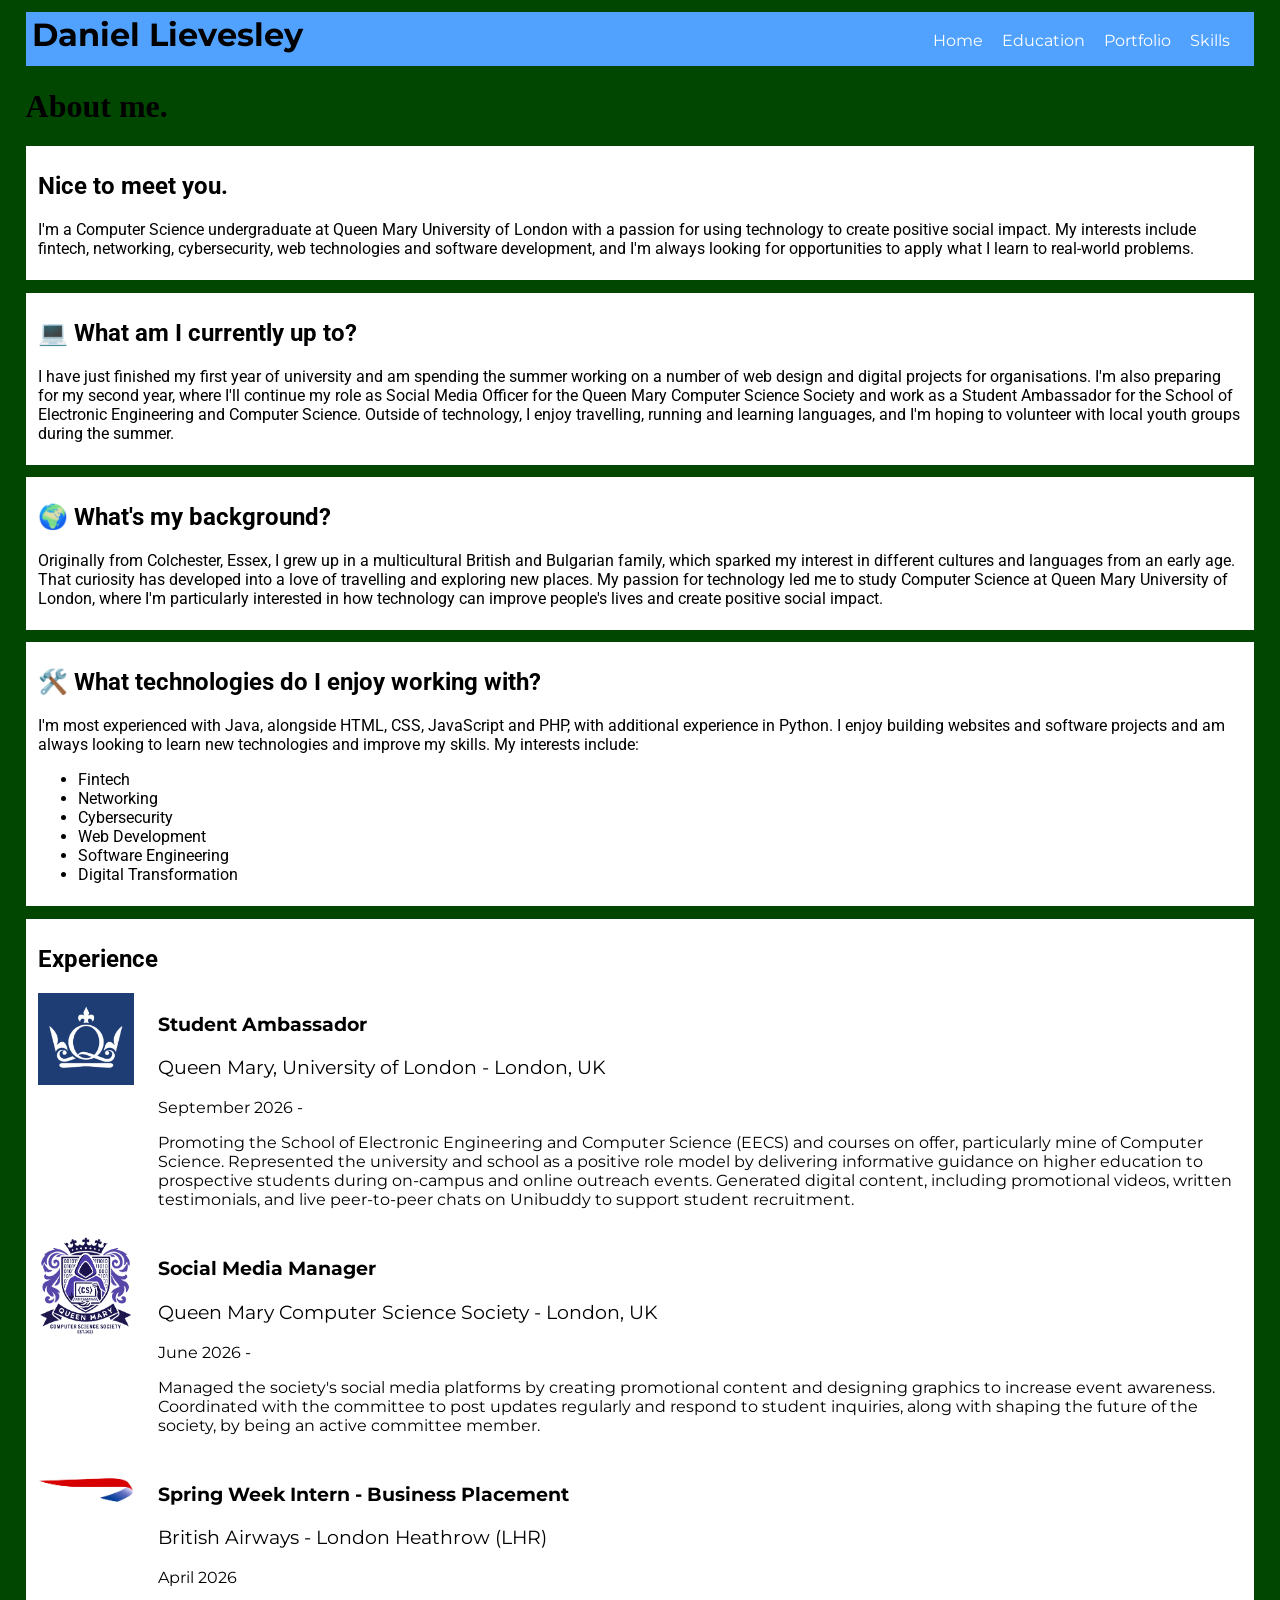
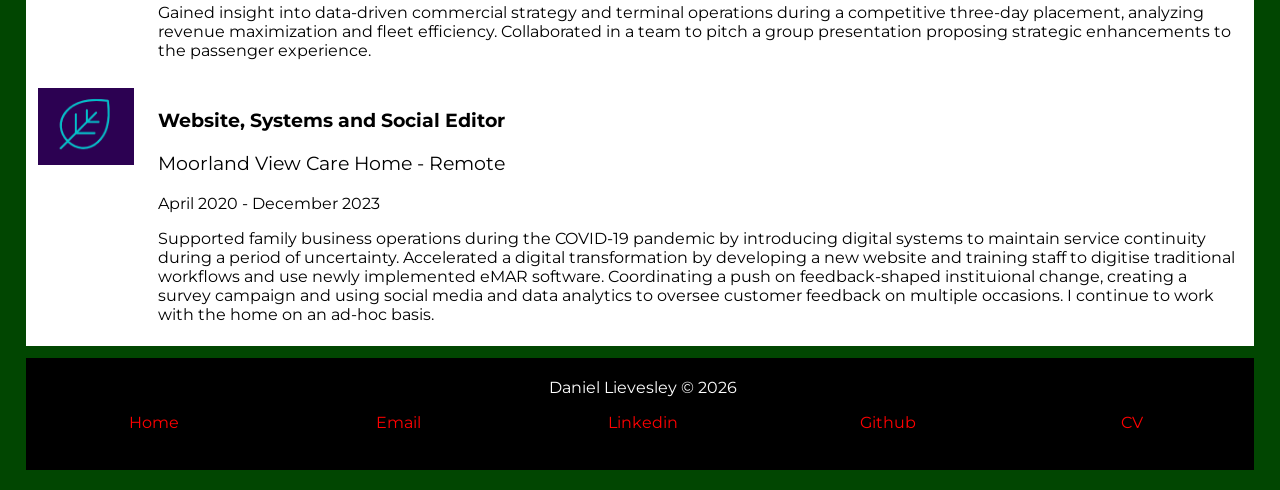
==== about.html @ 4b9e7c5a "new about page" ====
<!DOCTYPE html>
<html>

<head>
  <meta charset="utf-8">
  <meta name="viewport" content="width=device-width">
  <title>Daniel Lievesley</title>
  <link rel="preconnect" href="https://fonts.googleapis.com">
  <link rel="preconnect" href="https://fonts.gstatic.com" crossorigin>
  <link href="https://fonts.googleapis.com/css2?family=Google+Sans:ital,opsz,wght@0,17..18,400..700;1,17..18,400..700&family=Montserrat:ital,wght@0,100..900;1,100..900&family=Roboto+Flex:opsz,wght,XOPQ,XTRA,YOPQ,YTDE,YTFI,YTLC,YTUC@8..144,100..1000,96,468,79,-203,738,514,712&family=Roboto:ital,wght@0,100..900;1,100..900&display=swap" rel="stylesheet">
  <link href="style.css" rel="stylesheet" type="text/css" />
  <link rel="stylesheet" media="screen and (min-width: 0px) and (max-width: 768px)" href="tablet.css">
  <link rel="icon" type="image/x-icon" href="/images/favicon.png">
</head>

<div class="containerstyle">
<body>
    <header> 
      <h1 id="name"> Daniel Lievesley </h1>
      <nav id="navbar">
        <ul>
          <li> <a href="index.html">Home </a> </li>
          <li> <a href="education.html">Education </a></li>
          <li> <a href="portfolio.html">Portfolio </a> </li>
          <li> <a href="skills.html">Skills </a> </li>
        </ul>
      </nav>
      </header>
  <div class="mainpg">
  <div id="maincontent">
    <h1> About me. </h1>
    <section>
        <h2> Nice to meet you. </h2>
        <p> I'm a Computer Science undergraduate at Queen Mary University of London with a passion for using technology to create positive social impact. My interests include fintech, networking, cybersecurity, web technologies and software development, and I'm always looking for opportunities to apply what I learn to real-world problems. </p>
    </section>
    <section>
        <h2> 💻 What am I currently up to? </h2>
<p>
I have just finished my first year of university and am spending the summer working on a number of web design and digital projects for organisations. I'm also preparing for my second year, where I'll continue my role as Social Media Officer for the Queen Mary Computer Science Society and work as a Student Ambassador for the School of Electronic Engineering and Computer Science.

Outside of technology, I enjoy travelling, running and learning languages, and I'm hoping to volunteer with local youth groups during the summer. </p>
    </section>
    <section>
        <h2> 🌍 What's my background? </h2>

<p> Originally from Colchester, Essex, I grew up in a multicultural British and Bulgarian family, which sparked my interest in different cultures and languages from an early age. That curiosity has developed into a love of travelling and exploring new places.

My passion for technology led me to study Computer Science at Queen Mary University of London, where I'm particularly interested in how technology can improve people's lives and create positive social impact. </p>
    </section>

    <section>
        <h2> 🛠️ What technologies do I enjoy working with? </h2>
<p>
I'm most experienced with Java, alongside HTML, CSS, JavaScript and PHP, with additional experience in Python. I enjoy building websites and software projects and am always looking to learn new technologies and improve my skills.

My interests include:
<ul>
<li>Fintech</li>
<li>Networking</li>
<li>Cybersecurity</li>
<li>Web Development</li>
<li>Software Engineering</li>
<li>Digital Transformation</li>
</ul>
</p>
    </section>

    <section id="experience-area">
        <h1> Experience </h1>
        <section class="career">
            <img src="images/qmul.png">
            <div class="careerinfo">
            <p class="careerbigtitle"> Student Ambassador </p>
            <p class="careerbigtxt"> Queen Mary, University of London - London, UK </p>
            <p> September 2026 - </p>
            <p> Promoting the School of Electronic Engineering and Computer Science (EECS) and courses on offer, particularly mine of Computer Science. Represented the university and school as a positive role model by delivering informative guidance on higher education to prospective students during on-campus and online outreach events. Generated digital content, including promotional videos, written testimonials, and live peer-to-peer chats on Unibuddy to support student recruitment.</p>
        </section>
        <section class="career">
            <img src="images/qmcssoc.png">
            <div class="careerinfo">
            <p class="careerbigtitle"> Social Media Manager </p>
            <p class="careerbigtxt"> Queen Mary Computer Science Society - London, UK </p>
            <p> June 2026 - </p>
            <p> Managed the society's social media platforms by creating promotional content and designing graphics to increase event awareness. Coordinated with the committee to post updates regularly and respond to student inquiries, along with shaping the future of the society, by being an active committee member.</p>
                </div>
        </section>
        <section class="career">
            <img src="images/ba.png">
            <div class="careerinfo">
            <p class="careerbigtitle"> Spring Week Intern - Business Placement </p>
            <p class="careerbigtxt"> British Airways - London Heathrow (LHR)</p>
            <p> April 2026</p>
            <p> Gained insight into data-driven commercial strategy and terminal operations during a competitive three-day placement, analyzing revenue maximization and fleet efficiency. Collaborated in a team to pitch a group presentation proposing strategic enhancements to the passenger experience.</p>
        </div>
        </section>
        <section class="career">
            <img src="images/mv.png">
            <div class="careerinfo">
            <p class="careerbigtitle"> Website, Systems and Social Editor </p>
            <p class="careerbigtxt"> Moorland View Care Home - Remote </p>
            <p> April 2020 - December 2023</p>
            <p> Supported family business operations during the COVID-19 pandemic by introducing digital systems to maintain service continuity during a period of uncertainty. Accelerated a digital transformation by developing a new website and training staff to digitise traditional workflows and use newly implemented eMAR software. Coordinating a push on feedback-shaped instituional change, creating a survey campaign and using social media and data analytics to oversee customer feedback on multiple occasions. I continue to work with the home on an ad-hoc basis.</p>
        </div>
        </section>
    </section>

  <footer>
    <p id="nameftr">Daniel Lievesley © 2026</p>
    <a id="homelink" href="index.html"> Home </a>
    <a id="emaillink" href="mailto:danieljlievesley@gmail.com"> Email </a>
    <a id = "linkedinlink" href="https://www.linkedin.com/in/daniel-lievesley/"> Linkedin</a>
    <a id = "githublink" href="https://www.github.com/daniellievesley"> Github</a>
    <a id = "cvlink" href="files/CV-DanielLievesley.pdf"> CV</a>
  </footer>
</body>

</div>
</html>
---- style.css ----
/* basic styling including all page background, and margins (body) and footer styling, along with header */
body {
  background-color: rgb(1, 70, 1);
  margin-left: 2%;
  margin-right: 2%;
}

footer{
  background-color: black;
  color: white;
  font-family: 'Montserrat';
  padding-left: 0.5%;
  padding-bottom: 0.5%;
  padding-top: 0.25%;
  flex: 1;
  margin-top: 1%;
  display: grid;
  grid-template-columns: 1fr 1fr 1fr 1fr 1fr;
  grid-template-rows: 1fr 1fr;
  grid-template-areas: "name name name name name"
  "home email linkedin github cv";
}

footer p a:visited{
  text-decoration: none;
  
}
footer a {
  color: red;
}

footer p{
  grid-area: name;
}

#homelink {
  grid-area: home;
}

#emaillink {
  grid-area: email;
}

#linkedinlink {
  grid-area: linkedin;
} 

#cvlink {
  grid-area: cv;
}

#githublink {
  grid-area: github;
}

#nameftr{
  grid-area: name;
  text-align: center;
}


header{
  padding-top: 0.3%;
  background-color: rgb(81, 162, 255);
  color: black;
  font-family: 'Montserrat', Arial;
  margin-top: 0.3%;
  display: flex;
  flex: 1;
}

header h1, h5{
  margin-bottom: 0.5%;
  margin-top: 0%;
  padding-top: 0%;
  padding-left: 0.5%;
  padding-right: 1.5%;
  flex: 1
}

header a:link{
  color: white;
}

header a:visited{
  color: white;
}
/* navigation bar styling and declaration of place in flex*/

#navbar {
  flex: 2;
  font-family: 'Montserrat', Arial;
  flex: 2;
  text-align: right;
  padding-right: 2%;
}

nav ul li{
  display: inline-block;
  padding-left: 2%;
  list-style-type: none;
}

nav ul li a:link, footer a:link {
  text-decoration: none;
  text-align: center;
}

/* main content styling such as for 'tile like' design and appropriate padding */
/* home page styling which includes the aside and blog area (placed in flexbox) within grid */
#maincontent section, #maincontent #blogarea{
  background-color: white;
  color: black;
  font-family: 'Roboto', Arial;
  padding-top: 0.5%;
  padding-left: 1%;
  padding-right: 1%;
  padding-bottom: 0.5%;
  margin-top: 1%;
  margin-bottom: 0%;
}

#maincontent{
  display: block;
  margin-bottom: 1%;
}

.maincover {
    display: flex;
    width: 100%;
    align-items: center;
    justify-content: space-between;
    gap: 2rem;
    margin-top: 1%;
}

.welcome-copy {
    display: flex;
    flex-direction: column;
    flex: 1 1 28rem;
    min-width: 0;
    font-family: 'Montserrat';
    font-size: 130%;
    color: white;
}

.welcome-copy p, .welcome-copy button{
  margin: 1%;
}

.welcome-copy button{
  width: 20%;
  font-size: 80%;
  text-align: center;
  border-radius: 8px;
  background-color: rgb(81, 162, 255);
  color: white;
  font-family: Montserrat;
}

#welcomeName{
  font-size: 250%;
  font-weight: bold;
}

aside {
    flex: 0 0 24rem;
    margin-left: auto;
}

figure {
    margin: 0;
}

.mainpgsection{
  background-color: transparent;
  font-family: Montserrat;
  color: white;
  font-size: 110%;
  padding-top: 0%;
}

.hero-image {
    display: block;
    width: 100%;
    max-width: 100%;
    height: auto;
    border-radius: 8px;
    object-fit: cover;
}

#generalinfo{
  flex: 3;
}

#blogarea{
  flex:1;
}

img {
  width: 97%;
  height: auto;
}

#generalinfo{
  display: grid;
  grid-template-columns: minmax(0, 1fr) 240px;
  align-items: start;
  grid-template-areas: "aboutme photo"
  "upto photo"
  "mybackground mybackground";
}

#aboutme{
  grid-area: aboutme;
}

#upto{
  grid-area: upto;
}

#mybackground{
  grid-area: mybackground;
}

#profile {
  grid-area: photo;
  justify-self: center;
  margin-top: 3%;
  width: 100%;
  max-width: 240px;
  height: auto;
}

/* article styling which distinguises blog from any other info, including unique colour, and blog mini feature on home page */
article{
  background-color: rgb(23, 172, 172);
  color: white;
  font-family: 'Roboto', Arial;
  padding-top: 0.5%;
  padding-left: 1%;
  padding-right: 1%;
  padding-bottom: 0.5%;
  margin-top: 2%;
}

#blogarea article {
  border: solid rgb(23, 172, 172);
  background-color: white;
  color: black;
  font-family: 'Roboto', Arial;
  padding-top: 0.5%;
  padding-left: 2.5%;
  padding-right: 2.5%;
  padding-bottom: 0.5%;
  margin-top: 1%;
  margin-bottom: 5%;
}

article h2{
  font-family: 'Montserrat';
}

#blogcontainer{
  margin-top: 0.25%;
  display: grid;
  grid-template-columns: 1fr 1fr 1fr;
  grid-template-rows: 3fr 0.2fr;
  grid-template-areas: "blog1 blog2 blog3"
  "linktopost linktopost linktopost";
}

#blog1 {
  grid-area: blog1;
}

#blog2 {
  grid-area: blog2;
}

#blog3 {
  grid-area: blog3;
}

#linktopost {
  grid-area: linktopost;
  margin-top: 0.5%;
}

.datesub{
  font-size: 80%;
  font-family: 'Montserrat'
}

/* sub page/ specific info pages styling including title and section alongside grid assignment */

.titleofpage {
  font-family: 'Montserrat', Arial;
  background-color: rgb(90, 255, 156);
  color: black;
  margin-top: 1%;
  padding-top: 0.2%;
  padding-bottom: 0.5%;
  padding-left: 0.5%;
}

section{
  background-color: white;
  color: black;
  font-family: 'Roboto', Arial;
  padding:1%;
  margin-top: 1%;
}

#experience-area .career{
  padding: 0%;
  display: flex;
  align-items: flex-start;
}

#experience-area .career .careerbigtxt{
  font-family: Montserrat;
  font-size: 120%;
}

#experience-area p{
  font-family: Montserrat;
}

#experience-area .career .careerbigtitle{
  font-family: Montserrat;
  font-size: 120%;
  font-weight: bold;
}

#experience-area .career img{
  max-width: 8%;
  flex: 0 0 8%;
  height: 20%;
  object-fit: contain;
  padding-right: 2%;
}

#experience-area .career .career-info{
  flex: 1;
  padding-top: -5%;
}



#skillscontainer{
  display: grid;
  grid-template-columns: 1fr 1fr 1fr 1fr;
  grid-template-rows: 0.5fr 3fr;
  grid-template-areas: "title title title title"
  "skill1 skill2 skill3 skill4"
}

#skill1{
  grid-area: skill1;
}

#skill2{
  grid-area: skill2;
}

#skill3{
  grid-area: skill3;
}

#skill4{
  grid-area: skill4;
}

#myskills{
  grid-area:title;
}

#skill1, #skill2, #skill3, #skill4{
  background-color: rgb(166, 213, 150);
  margin-right: 2%;
  padding-left: 2%;
}

#name{
  flex: 1;
}

/* education alignment styling using grid to allow for 2d design */
#previouseducation {
  display: grid;
  grid-template-columns: 1fr 1fr;
  grid-template-rows: auto;
  grid-template-areas: "prevedu prevedu"
  "edu1 edu2";
}

#edutile1 {
  grid-area: edu1;
  margin-right: 0.5%;
}

#edutile2 {
  grid-area: edu2;
  margin-left: 0.5%;
}

#preveducationheader {
  grid-area: prevedu;
  margin-bottom: 0.5%;
}

/* specific styling to projects in portfolio, e.g grid layouts and figures */
#doodlepop {
  display: grid;
  grid-template-columns: 2fr 1fr;
  grid-template-rows: 1fr 1fr;
  grid-template-areas: "info1 eg1"
  "info2 eg2";
}

#dpinfo1{
  grid-area: info1;
}

#dpinfo2{
  grid-area: info2;
}

#egim1{
  grid-area: eg1;
}

#egim2{
  grid-area: eg2;
}

figure img{
  width: 100%;
  height: auto;
}

figcaption {
  font-family: Roboto;
}


/* forms styling for login and add blog page, including fields and buttons */
#addblog input{
  width: 98%;
}
#addblog #blogcontentinp input {
  height: 30%;
  resize: vertical;
}

#addblog #sendblog{
  background-color: lightblue;
  width: 15%;
}

#login {
  grid-area: form;
  display: flex;
  flex-direction: column;
}

#login input {
  margin-top: 1%;
}

textarea{
  width: 98%;
  height: 50%;
}

#loginareacontainer {
  display: grid;
  grid-template-columns: 1fr 1fr;
  grid-template-rows: 1fr 1fr;
  grid-template-areas: "msg guidelines"
  "form form";
}

/* within login form, styling for password policy section to emphasise it */
.loginmanagement #passwordrules {
  padding: 0%;
  background-color: rgb(245, 183, 183);
  padding-top: 0.1%;
  padding-bottom: 0.1%;
  padding-left: 1%;
}

/* essential container styling */
.containerstyle {
  display: flex;
  flex-direction: column;
}
---- tablet.css ----
#maincontent {
    display: grid;
    grid-template-columns: 1fr;
}

.maincover {
    display: flex;
    width: 100%;
    align-items: center;
    justify-content: space-between;
    gap: 1rem;
}

.welcome-copy {
    flex: 1 1 0;
}

aside {
    flex: 0 0 min(18rem, 45vw);
    margin-left: auto;
}

figure {
    margin: 0;
}

nav ul li{
  display: block;
  padding-left: 0%;
  list-style-type: none;
  text-align: center;
  padding-bottom: 1%;
}


header{
    display: flex;
    flex-direction: column;
    text-align: center;
    padding-left: 0;
    padding-right: 0;
}

header h1{
  margin-bottom: 0.5%;
  margin-top: 0%;
  padding-top: 0%;
  padding-left: 0%;
  padding-right: 0%;
  padding-bottom: 1%;
  flex: 1
}

#navbar {
    padding:0;
}

#navbar ul {
    margin:0;
    padding:0;
}

footer {
    margin-top: 2.5%;
}

#skillscontainer{
  display: flex;
  flex-direction: column;
}

#myskills{
    flex:1;
}

#skill1, #skill2, #skill3, #skill4 {
    margin-top: 1%;
    margin-bottom: 1%;
    flex: 1
}

#doodlepop {
  display: flex;
  flex-direction: column;
}

#dpinfo1, #dpinfo2, #egim1, #egim2{
  flex: 1;
}

figure img{
  width: 100%;
  height: auto;
}
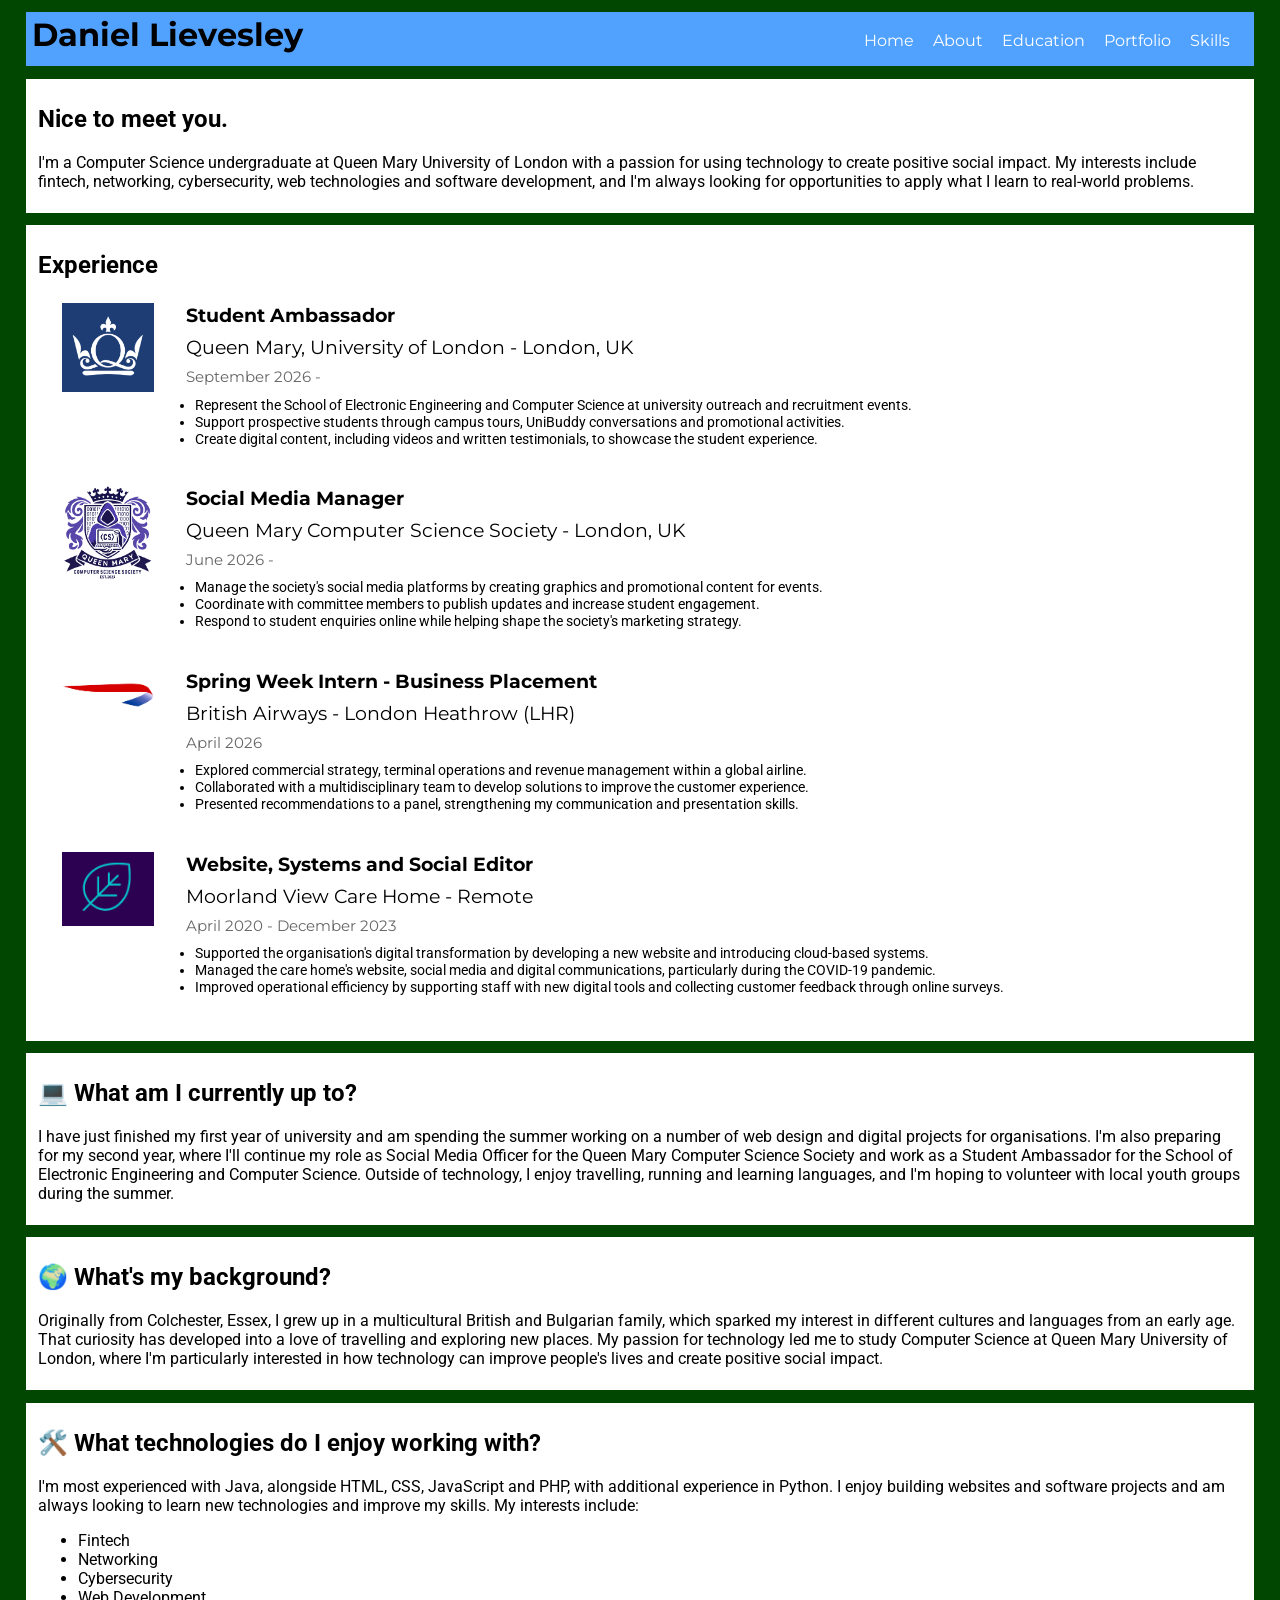
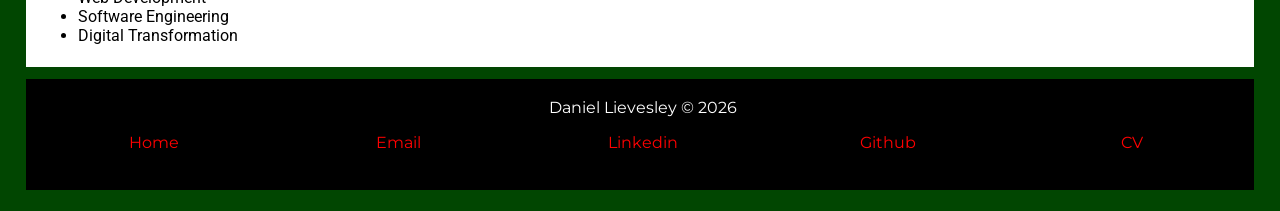
==== commit d6cfe9bc: "update nav and logo sizing for experience" ====
--- a/about.html
+++ b/about.html
@@ -20,6 +20,7 @@
       <nav id="navbar">
         <ul>
           <li> <a href="index.html">Home </a> </li>
+          <li> <a href='about.html'>About </a></li>
           <li> <a href="education.html">Education </a></li>
           <li> <a href="portfolio.html">Portfolio </a> </li>
           <li> <a href="skills.html">Skills </a> </li>
@@ -28,10 +29,63 @@
       </header>
   <div class="mainpg">
   <div id="maincontent">
-    <h1> About me. </h1>
     <section>
-        <h2> Nice to meet you. </h2>
+        <h1> Nice to meet you. </h1>
         <p> I'm a Computer Science undergraduate at Queen Mary University of London with a passion for using technology to create positive social impact. My interests include fintech, networking, cybersecurity, web technologies and software development, and I'm always looking for opportunities to apply what I learn to real-world problems. </p>
+    </section>
+    <section id="experience-area">
+        <h1> Experience </h1>
+        <section class="career">
+            <img src="images/qmul.png">
+            <div class="careerinfo">
+            <p class="careerbigtitle"> Student Ambassador </p>
+            <p class="careerbigtxt"> Queen Mary, University of London - London, UK </p>
+            <p class="careerdate"> September 2026 - </p>
+            <ul>
+    <li>Represent the School of Electronic Engineering and Computer Science at university outreach and recruitment events.</li>
+    <li>Support prospective students through campus tours, UniBuddy conversations and promotional activities.</li>
+    <li>Create digital content, including videos and written testimonials, to showcase the student experience.</li>
+</ul>
+        </section>
+        <section class="career">
+            <img src="images/qmcssoc.png">
+            <div class="careerinfo">
+            <p class="careerbigtitle"> Social Media Manager </p>
+            <p class="careerbigtxt"> Queen Mary Computer Science Society - London, UK </p>
+            <p class="careerdate"> June 2026 - </p>
+            <ul>
+    <li>Manage the society's social media platforms by creating graphics and promotional content for events.</li>
+    <li>Coordinate with committee members to publish updates and increase student engagement.</li>
+    <li>Respond to student enquiries online while helping shape the society's marketing strategy.</li>
+</ul>
+                </div>
+        </section>
+        <section class="career">
+            <img src="images/ba.png">
+            <div class="careerinfo">
+            <p class="careerbigtitle"> Spring Week Intern - Business Placement </p>
+            <p class="careerbigtxt"> British Airways - London Heathrow (LHR)</p>
+            <p class="careerdate"> April 2026</p>
+            <ul>
+    <li>Explored commercial strategy, terminal operations and revenue management within a global airline.</li>
+    <li>Collaborated with a multidisciplinary team to develop solutions to improve the customer experience.</li>
+    <li>Presented recommendations to a panel, strengthening my communication and presentation skills.</li>
+</ul>
+        </div>
+        </section>
+        <section class="career">
+            <img src="images/mv.png">
+            <div class="careerinfo">
+            <p class="careerbigtitle"> Website, Systems and Social Editor </p>
+            <p class="careerbigtxt"> Moorland View Care Home - Remote </p>
+            <p class="careerdate"> April 2020 - December 2023</p>
+            <ul>
+    <li>Supported the organisation's digital transformation by developing a new website and introducing cloud-based systems.</li>
+    <li>Managed the care home's website, social media and digital communications, particularly during the COVID-19 pandemic.</li>
+    <li>Improved operational efficiency by supporting staff with new digital tools and collecting customer feedback through online surveys.</li>
+</ul>
+        </div>
+        </section>
     </section>
     <section>
         <h2> 💻 What am I currently up to? </h2>
@@ -65,44 +119,7 @@
 </p>
     </section>
 
-    <section id="experience-area">
-        <h1> Experience </h1>
-        <section class="career">
-            <img src="images/qmul.png">
-            <div class="careerinfo">
-            <p class="careerbigtitle"> Student Ambassador </p>
-            <p class="careerbigtxt"> Queen Mary, University of London - London, UK </p>
-            <p> September 2026 - </p>
-            <p> Promoting the School of Electronic Engineering and Computer Science (EECS) and courses on offer, particularly mine of Computer Science. Represented the university and school as a positive role model by delivering informative guidance on higher education to prospective students during on-campus and online outreach events. Generated digital content, including promotional videos, written testimonials, and live peer-to-peer chats on Unibuddy to support student recruitment.</p>
-        </section>
-        <section class="career">
-            <img src="images/qmcssoc.png">
-            <div class="careerinfo">
-            <p class="careerbigtitle"> Social Media Manager </p>
-            <p class="careerbigtxt"> Queen Mary Computer Science Society - London, UK </p>
-            <p> June 2026 - </p>
-            <p> Managed the society's social media platforms by creating promotional content and designing graphics to increase event awareness. Coordinated with the committee to post updates regularly and respond to student inquiries, along with shaping the future of the society, by being an active committee member.</p>
-                </div>
-        </section>
-        <section class="career">
-            <img src="images/ba.png">
-            <div class="careerinfo">
-            <p class="careerbigtitle"> Spring Week Intern - Business Placement </p>
-            <p class="careerbigtxt"> British Airways - London Heathrow (LHR)</p>
-            <p> April 2026</p>
-            <p> Gained insight into data-driven commercial strategy and terminal operations during a competitive three-day placement, analyzing revenue maximization and fleet efficiency. Collaborated in a team to pitch a group presentation proposing strategic enhancements to the passenger experience.</p>
-        </div>
-        </section>
-        <section class="career">
-            <img src="images/mv.png">
-            <div class="careerinfo">
-            <p class="careerbigtitle"> Website, Systems and Social Editor </p>
-            <p class="careerbigtxt"> Moorland View Care Home - Remote </p>
-            <p> April 2020 - December 2023</p>
-            <p> Supported family business operations during the COVID-19 pandemic by introducing digital systems to maintain service continuity during a period of uncertainty. Accelerated a digital transformation by developing a new website and training staff to digitise traditional workflows and use newly implemented eMAR software. Coordinating a push on feedback-shaped instituional change, creating a survey campaign and using social media and data analytics to oversee customer feedback on multiple occasions. I continue to work with the home on an ad-hoc basis.</p>
-        </div>
-        </section>
-    </section>
+    
 
   <footer>
     <p id="nameftr">Daniel Lievesley © 2026</p>
--- a/style.css
+++ b/style.css
@@ -325,6 +325,7 @@
 
 #experience-area p{
   font-family: Montserrat;
+  margin: 0.5rem;
 }
 
 #experience-area .career .careerbigtitle{
@@ -335,15 +336,37 @@
 
 #experience-area .career img{
   max-width: 8%;
+  min-width: 60px;
   flex: 0 0 8%;
   height: 20%;
   object-fit: contain;
   padding-right: 2%;
 }
 
-#experience-area .career .career-info{
+#experience-area .career .careerinfo{
   flex: 1;
-  padding-top: -5%;
+  align-self: flex-start;
+  padding-top: 0;
+  margin-top: 0;
+}
+
+#experience-area .career{
+  margin: 2%;
+}
+
+#experience-area .career .careerinfo ul{
+  padding-left: 1.7%;
+  margin-top: 1%;
+  font-size: 90%;
+}
+
+#experience-area .career .careerinfo p:first-child {
+  margin-top: 0;
+}
+
+#experience-area .career .careerinfo .careerdate{
+  font-size: 0.95rem;
+  color: #666;
 }
 
 
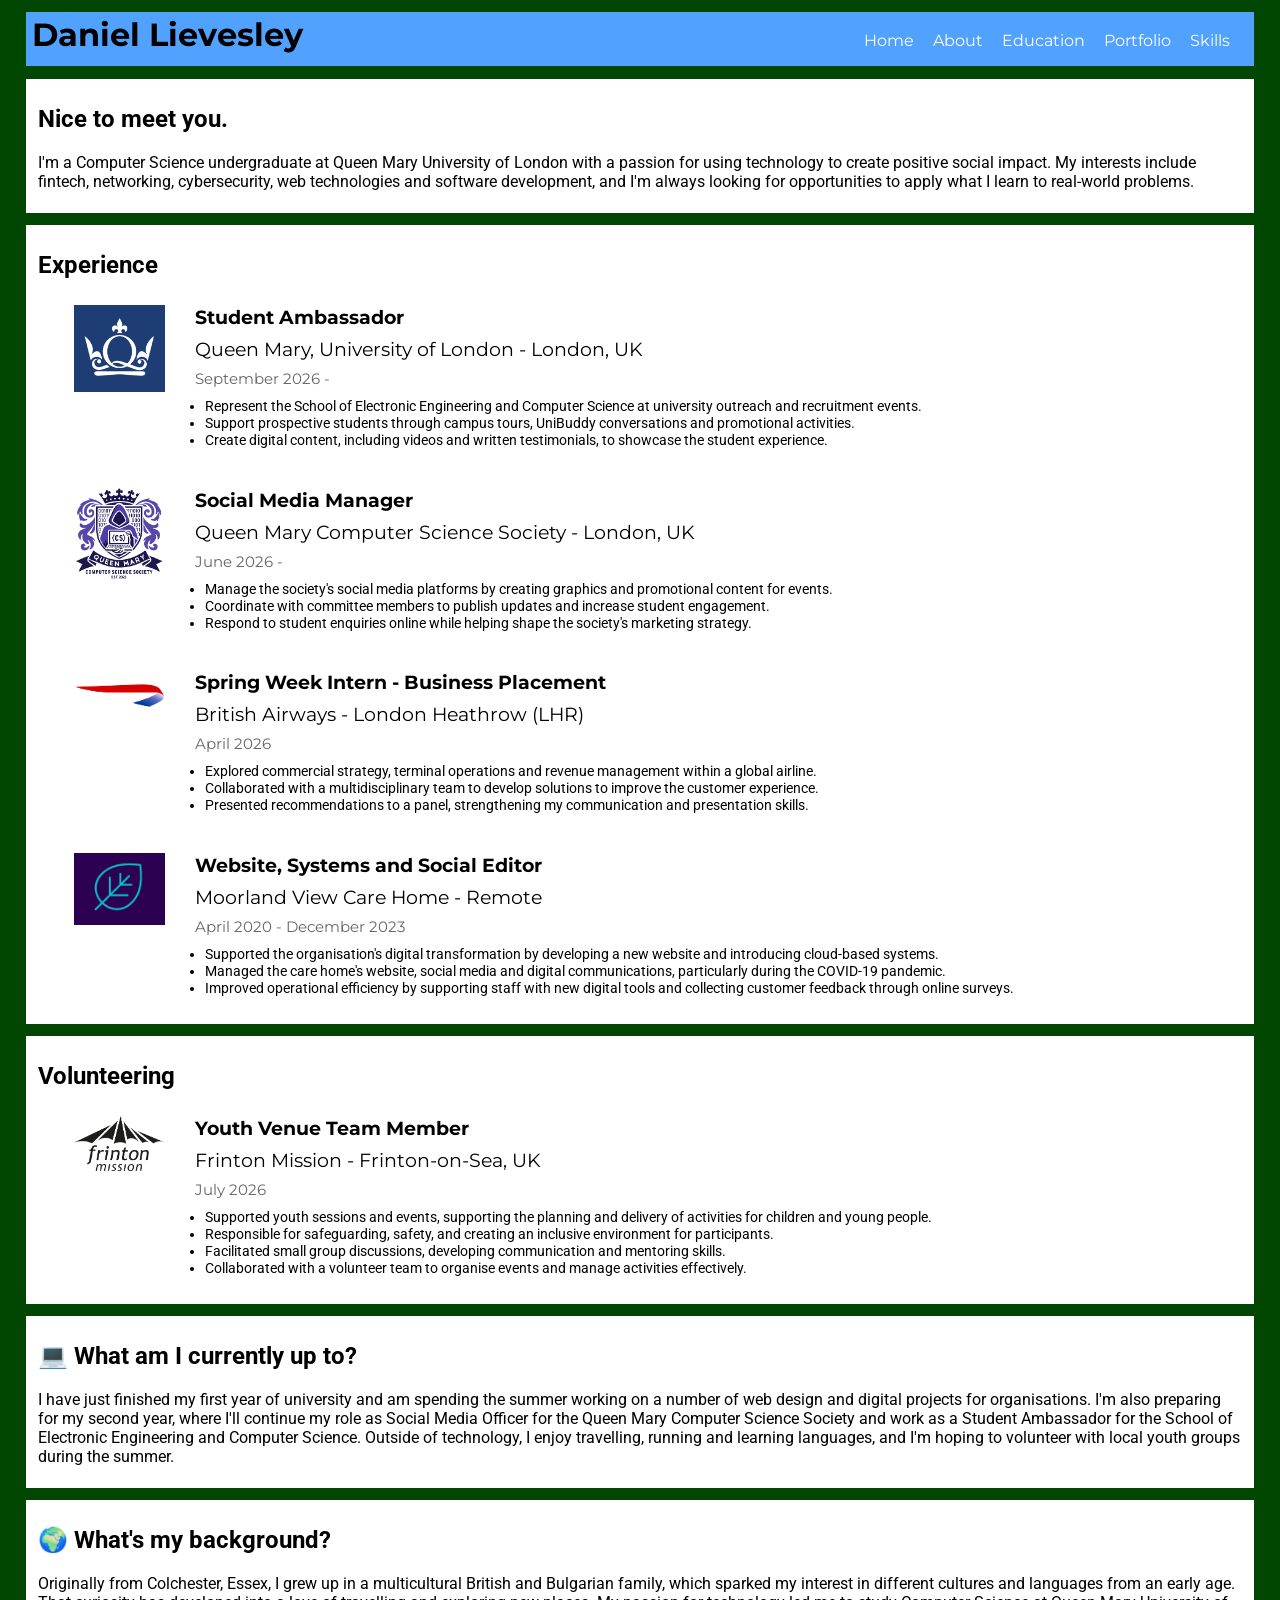
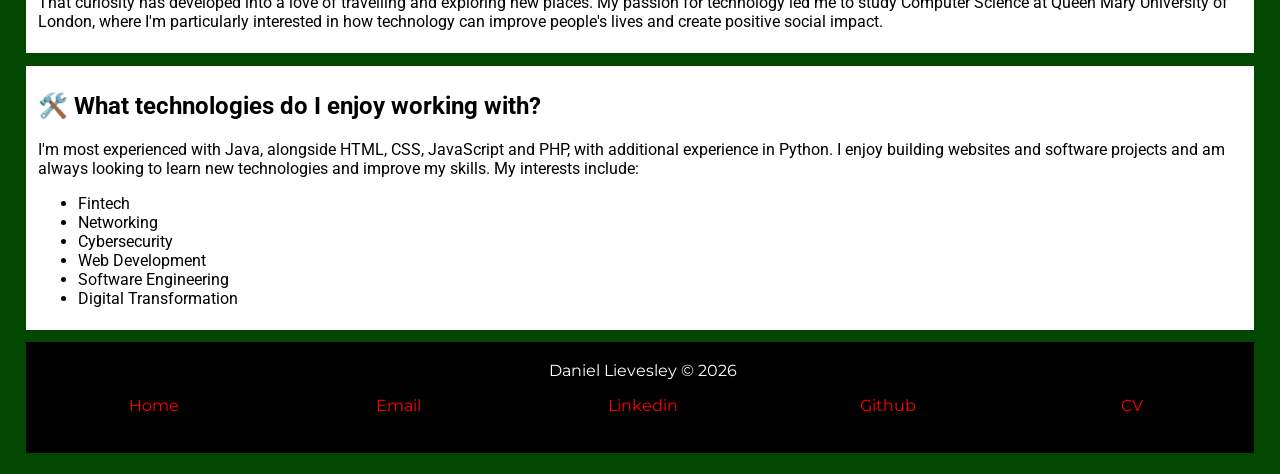
==== commit 26080d1b: "volunteering page and js added for button functionality" ====
--- a/about.html
+++ b/about.html
@@ -33,7 +33,7 @@
         <h1> Nice to meet you. </h1>
         <p> I'm a Computer Science undergraduate at Queen Mary University of London with a passion for using technology to create positive social impact. My interests include fintech, networking, cybersecurity, web technologies and software development, and I'm always looking for opportunities to apply what I learn to real-world problems. </p>
     </section>
-    <section id="experience-area">
+    <section class="experience-area">
         <h1> Experience </h1>
         <section class="career">
             <img src="images/qmul.png">
@@ -87,6 +87,23 @@
         </div>
         </section>
     </section>
+    <section class="experience-area">
+        <h1> Volunteering </h1>
+        <section class="career">
+            <img src="images/fm.webp">
+            <div class="careerinfo">
+            <p class="careerbigtitle"> Youth Venue Team Member </p>
+            <p class="careerbigtxt"> Frinton Mission - Frinton-on-Sea, UK</p>
+            <p class="careerdate"> July 2026 </p>
+            <ul>
+  <li>Supported youth sessions and events, supporting the planning and delivery of activities for children and young people.</li>
+  <li>Responsible for safeguarding, safety, and creating an inclusive environment for participants.</li>
+  <li>Facilitated small group discussions, developing communication and mentoring skills.</li>
+  <li>Collaborated with a volunteer team to organise events and manage activities effectively.</li>
+</ul>
+        </div>
+        </section>
+    </section>
     <section>
         <h2> 💻 What am I currently up to? </h2>
 <p>
--- a/style.css
+++ b/style.css
@@ -312,29 +312,29 @@
   margin-top: 1%;
 }
 
-#experience-area .career{
+.experience-area .career{
   padding: 0%;
   display: flex;
   align-items: flex-start;
 }
 
-#experience-area .career .careerbigtxt{
+.experience-area .career .careerbigtxt{
   font-family: Montserrat;
   font-size: 120%;
 }
 
-#experience-area p{
+.experience-area p{
   font-family: Montserrat;
   margin: 0.5rem;
 }
 
-#experience-area .career .careerbigtitle{
+.experience-area .career .careerbigtitle{
   font-family: Montserrat;
   font-size: 120%;
   font-weight: bold;
 }
 
-#experience-area .career img{
+.experience-area .career img{
   max-width: 8%;
   min-width: 60px;
   flex: 0 0 8%;
@@ -343,28 +343,28 @@
   padding-right: 2%;
 }
 
-#experience-area .career .careerinfo{
+.experience-area .career .careerinfo{
   flex: 1;
   align-self: flex-start;
   padding-top: 0;
   margin-top: 0;
 }
 
-#experience-area .career{
+.experience-area .career{
   margin: 2%;
 }
 
-#experience-area .career .careerinfo ul{
+.experience-area .career .careerinfo ul{
   padding-left: 1.7%;
   margin-top: 1%;
   font-size: 90%;
 }
 
-#experience-area .career .careerinfo p:first-child {
+.experience-area .career .careerinfo p:first-child {
   margin-top: 0;
 }
 
-#experience-area .career .careerinfo .careerdate{
+.experience-area .career .careerinfo .careerdate{
   font-size: 0.95rem;
   color: #666;
 }
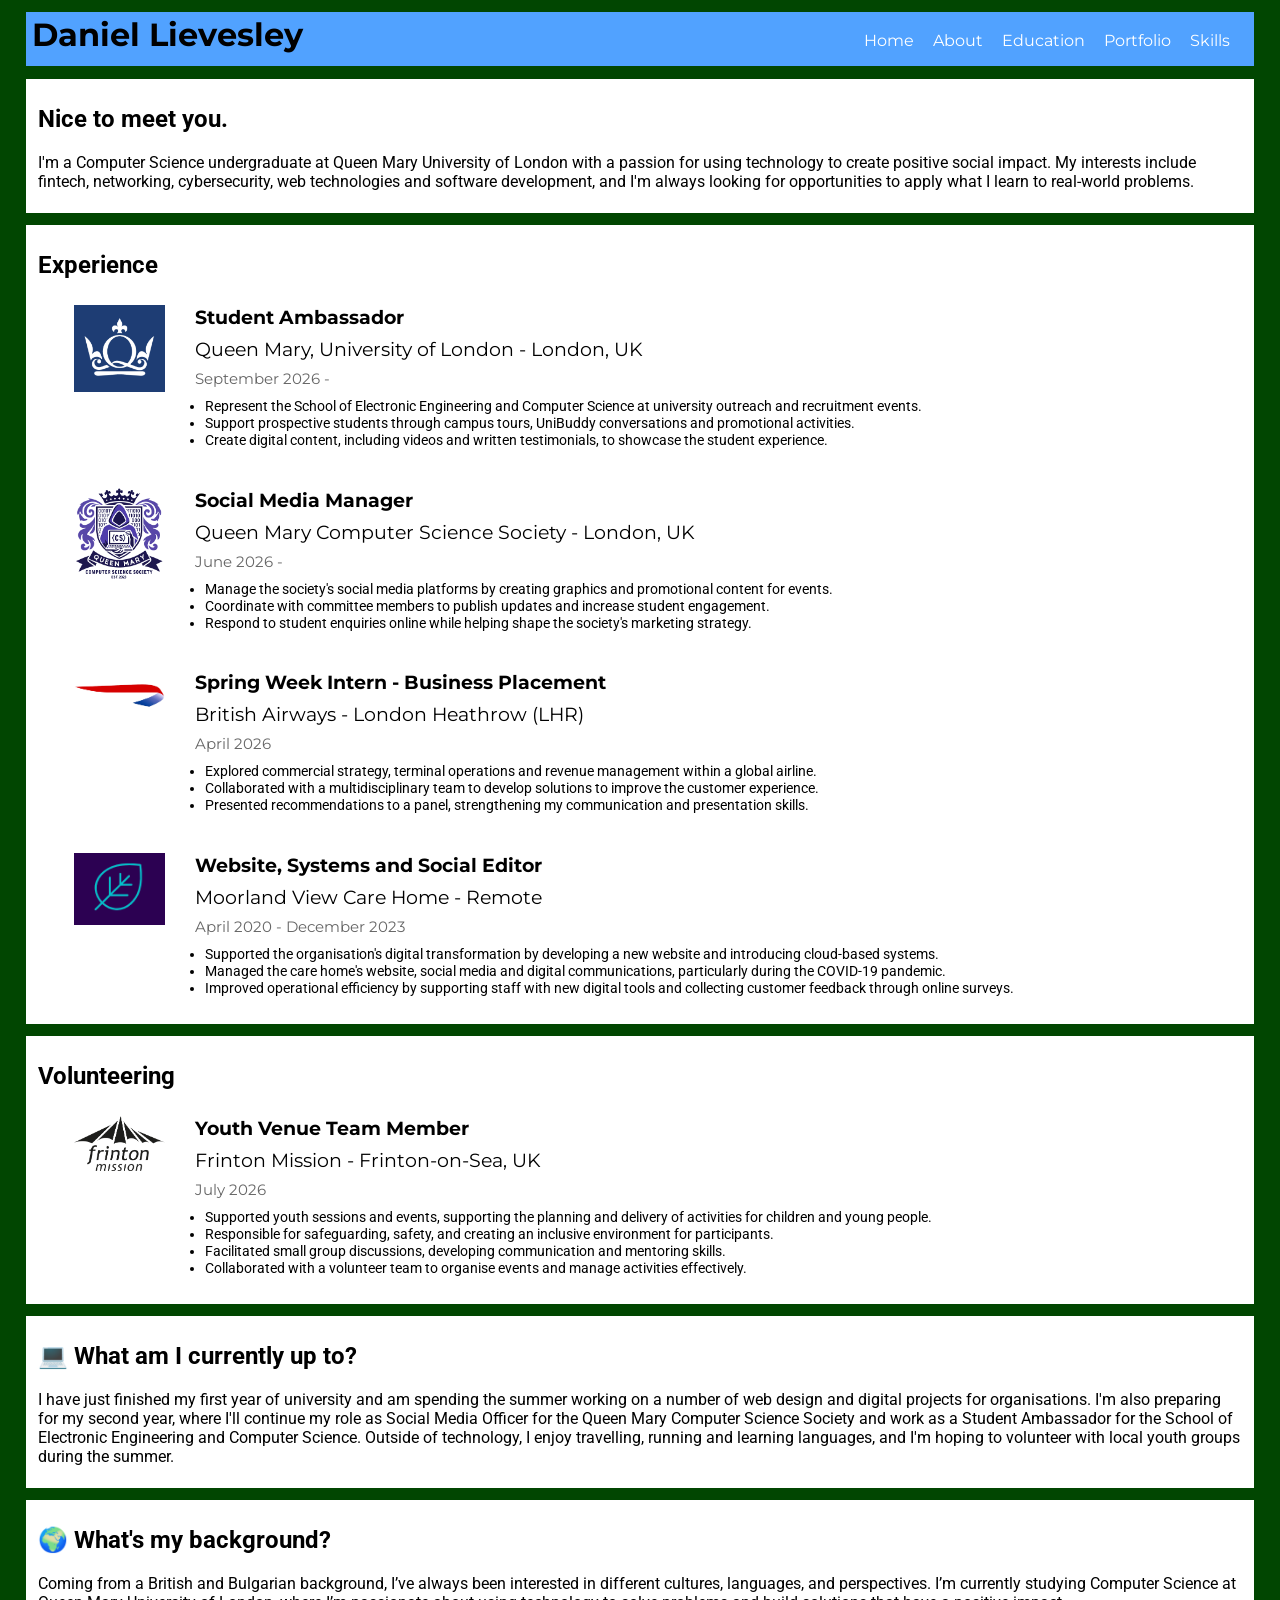
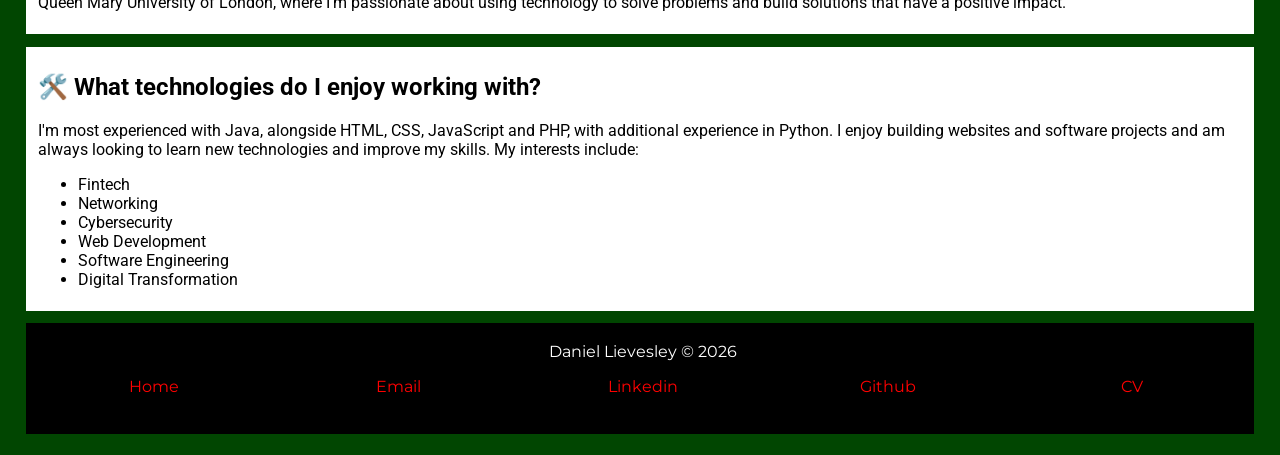
==== commit 058cfb68: "portfolio updated" ====
--- a/about.html
+++ b/about.html
@@ -114,9 +114,7 @@
     <section>
         <h2> 🌍 What's my background? </h2>
 
-<p> Originally from Colchester, Essex, I grew up in a multicultural British and Bulgarian family, which sparked my interest in different cultures and languages from an early age. That curiosity has developed into a love of travelling and exploring new places.
-
-My passion for technology led me to study Computer Science at Queen Mary University of London, where I'm particularly interested in how technology can improve people's lives and create positive social impact. </p>
+<p>Coming from a British and Bulgarian background, I’ve always been interested in different cultures, languages, and perspectives. I’m currently studying Computer Science at Queen Mary University of London, where I’m passionate about using technology to solve problems and build solutions that have a positive impact.</p>
     </section>
 
     <section>
--- a/style.css
+++ b/style.css
@@ -156,6 +156,7 @@
   background-color: rgb(81, 162, 255);
   color: white;
   font-family: Montserrat;
+  min-width: fit-content;
 }
 
 #welcomeName{
@@ -200,6 +201,10 @@
 img {
   width: 97%;
   height: auto;
+}
+
+.pf-website{
+  display: flex;
 }
 
 #generalinfo{
--- a/tablet.css
+++ b/tablet.css
@@ -7,6 +7,7 @@
 
 .maincover {
     display: flex;
+    flex-direction: column;
     width: 100%;
     align-items: center;
     justify-content: space-between;
@@ -27,13 +28,11 @@
 }
 
 nav ul li{
-  display: block;
-  padding-left: 0%;
+  display: inline-block;
+  padding: 0 1%;
   list-style-type: none;
   text-align: center;
-  padding-bottom: 1%;
 }
-
 
 header{
     display: flex;
@@ -55,11 +54,16 @@
 
 #navbar {
     padding:0;
+    text-align: center;
+    padding-bottom: 1%;
 }
 
 #navbar ul {
     margin:0;
     padding:0;
+    display: flex;
+    justify-content: center;
+    flex-wrap: wrap;
 }
 
 footer {
@@ -95,4 +99,7 @@
   height: auto;
 }
 
+#maincontent section, #maincontent #blogarea{
+    padding-left: 2%;
+}
 
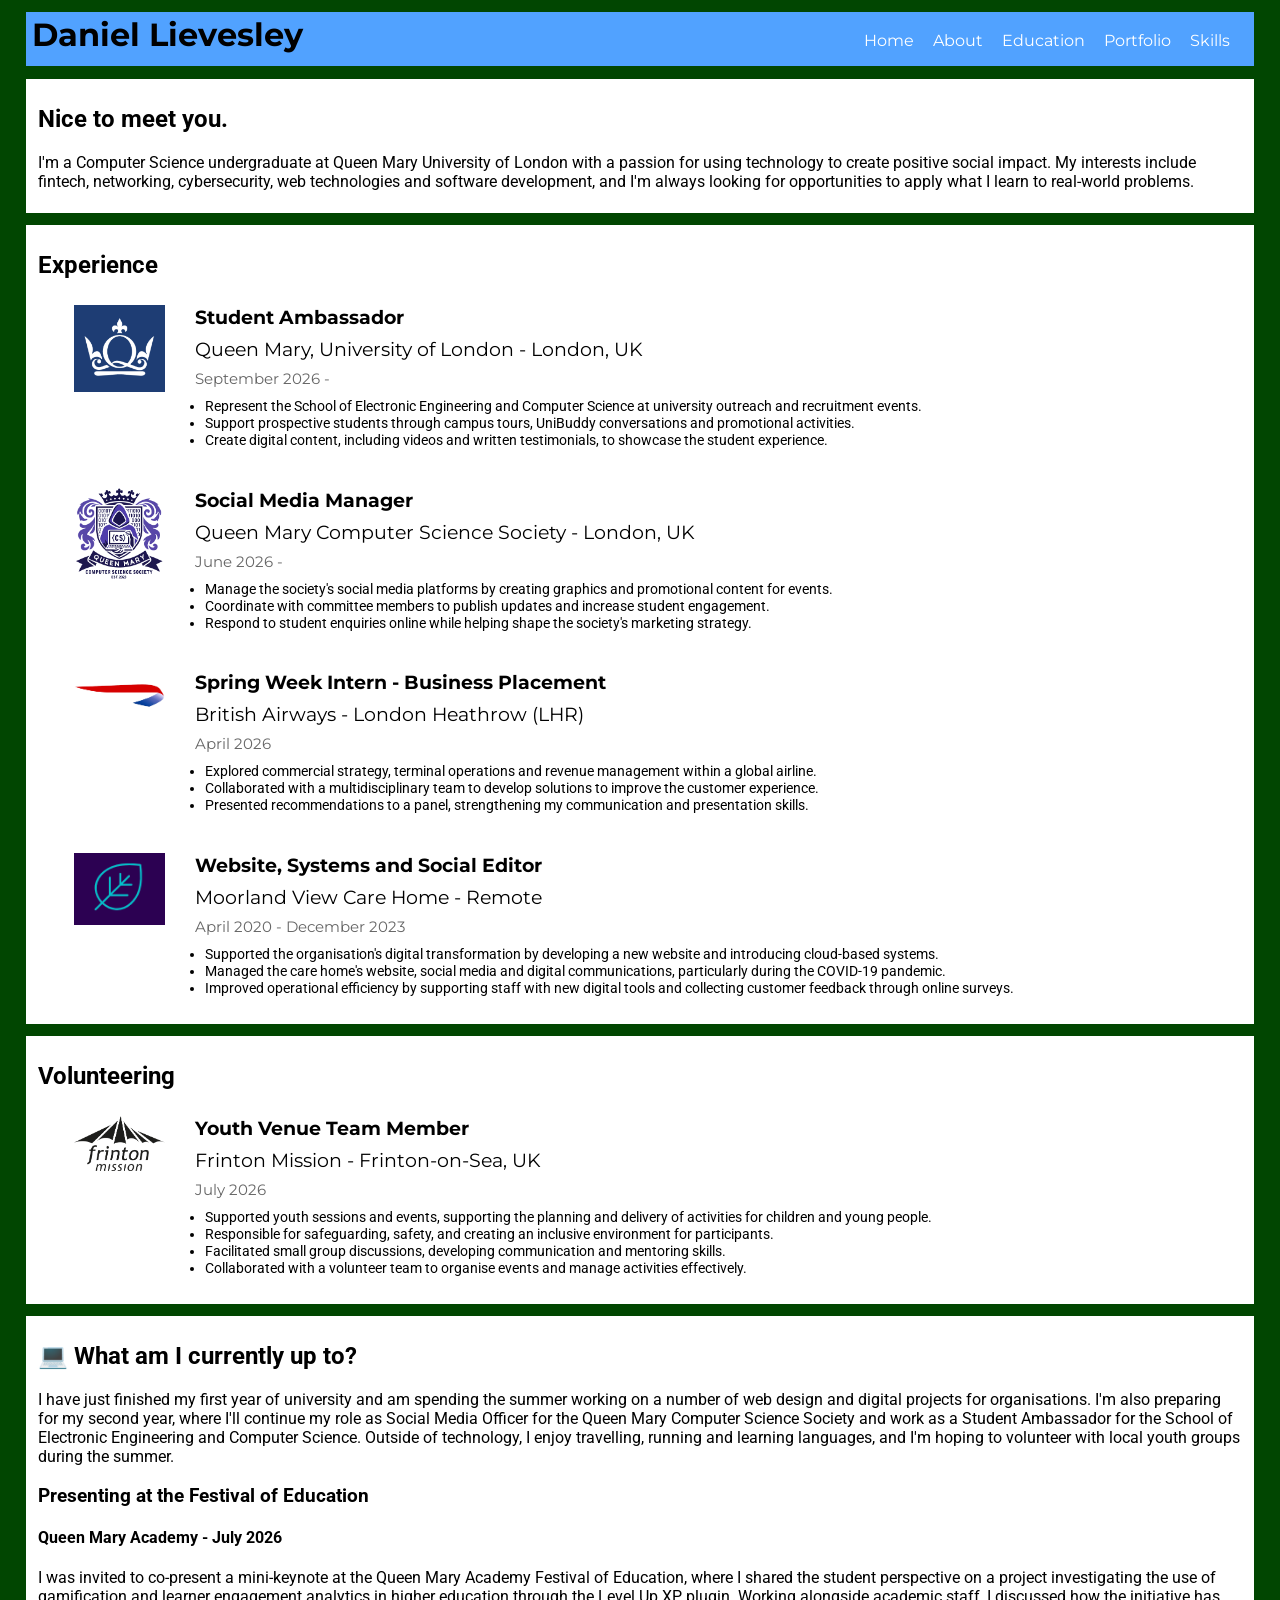
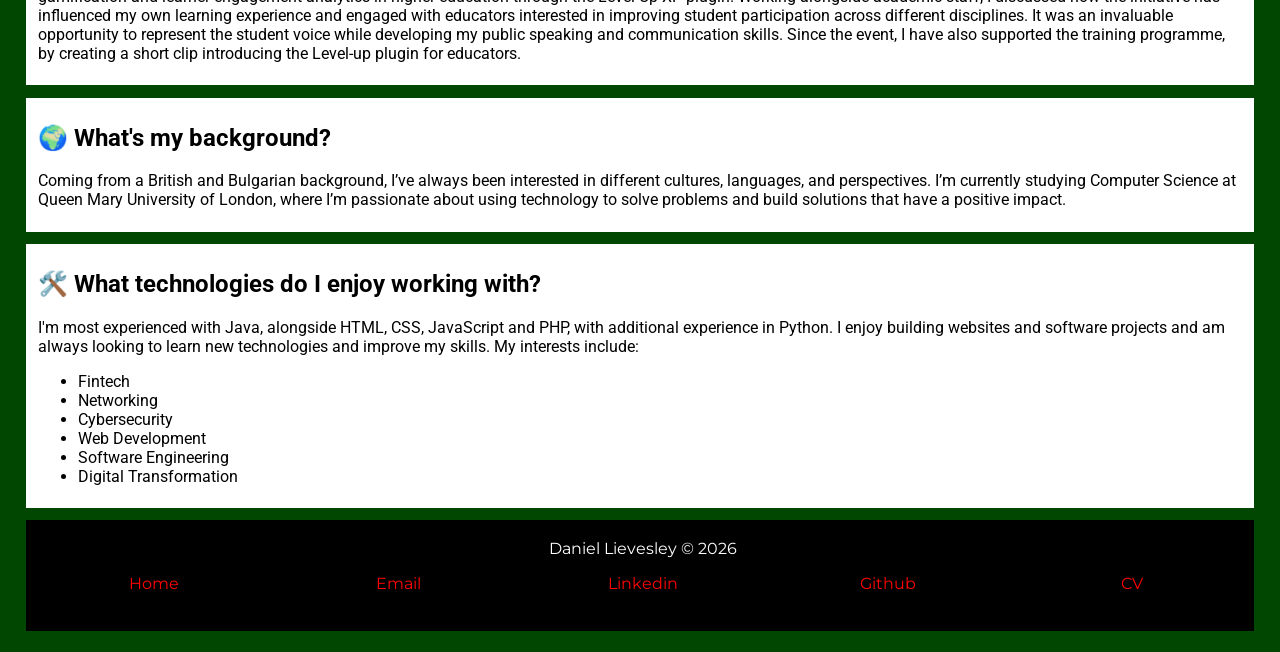
==== commit 22c97278: "added festival of education" ====
--- a/about.html
+++ b/about.html
@@ -110,7 +110,12 @@
 I have just finished my first year of university and am spending the summer working on a number of web design and digital projects for organisations. I'm also preparing for my second year, where I'll continue my role as Social Media Officer for the Queen Mary Computer Science Society and work as a Student Ambassador for the School of Electronic Engineering and Computer Science.
 
 Outside of technology, I enjoy travelling, running and learning languages, and I'm hoping to volunteer with local youth groups during the summer. </p>
-    </section>
+    <h3> Presenting at the Festival of Education </h3>
+    <h4> Queen Mary Academy - July 2026 </h4>
+    <p> I was invited to co-present a mini-keynote at the Queen Mary Academy Festival of Education, where I shared the student perspective on a project investigating the use of gamification and learner engagement analytics in higher education through the Level Up XP plugin.
+
+Working alongside academic staff, I discussed how the initiative has influenced my own learning experience and engaged with educators interested in improving student participation across different disciplines. It was an invaluable opportunity to represent the student voice while developing my public speaking and communication skills. Since the event, I have also supported the training programme, by creating a short clip introducing the Level-up plugin for educators. </p>
+</section>
     <section>
         <h2> 🌍 What's my background? </h2>
 
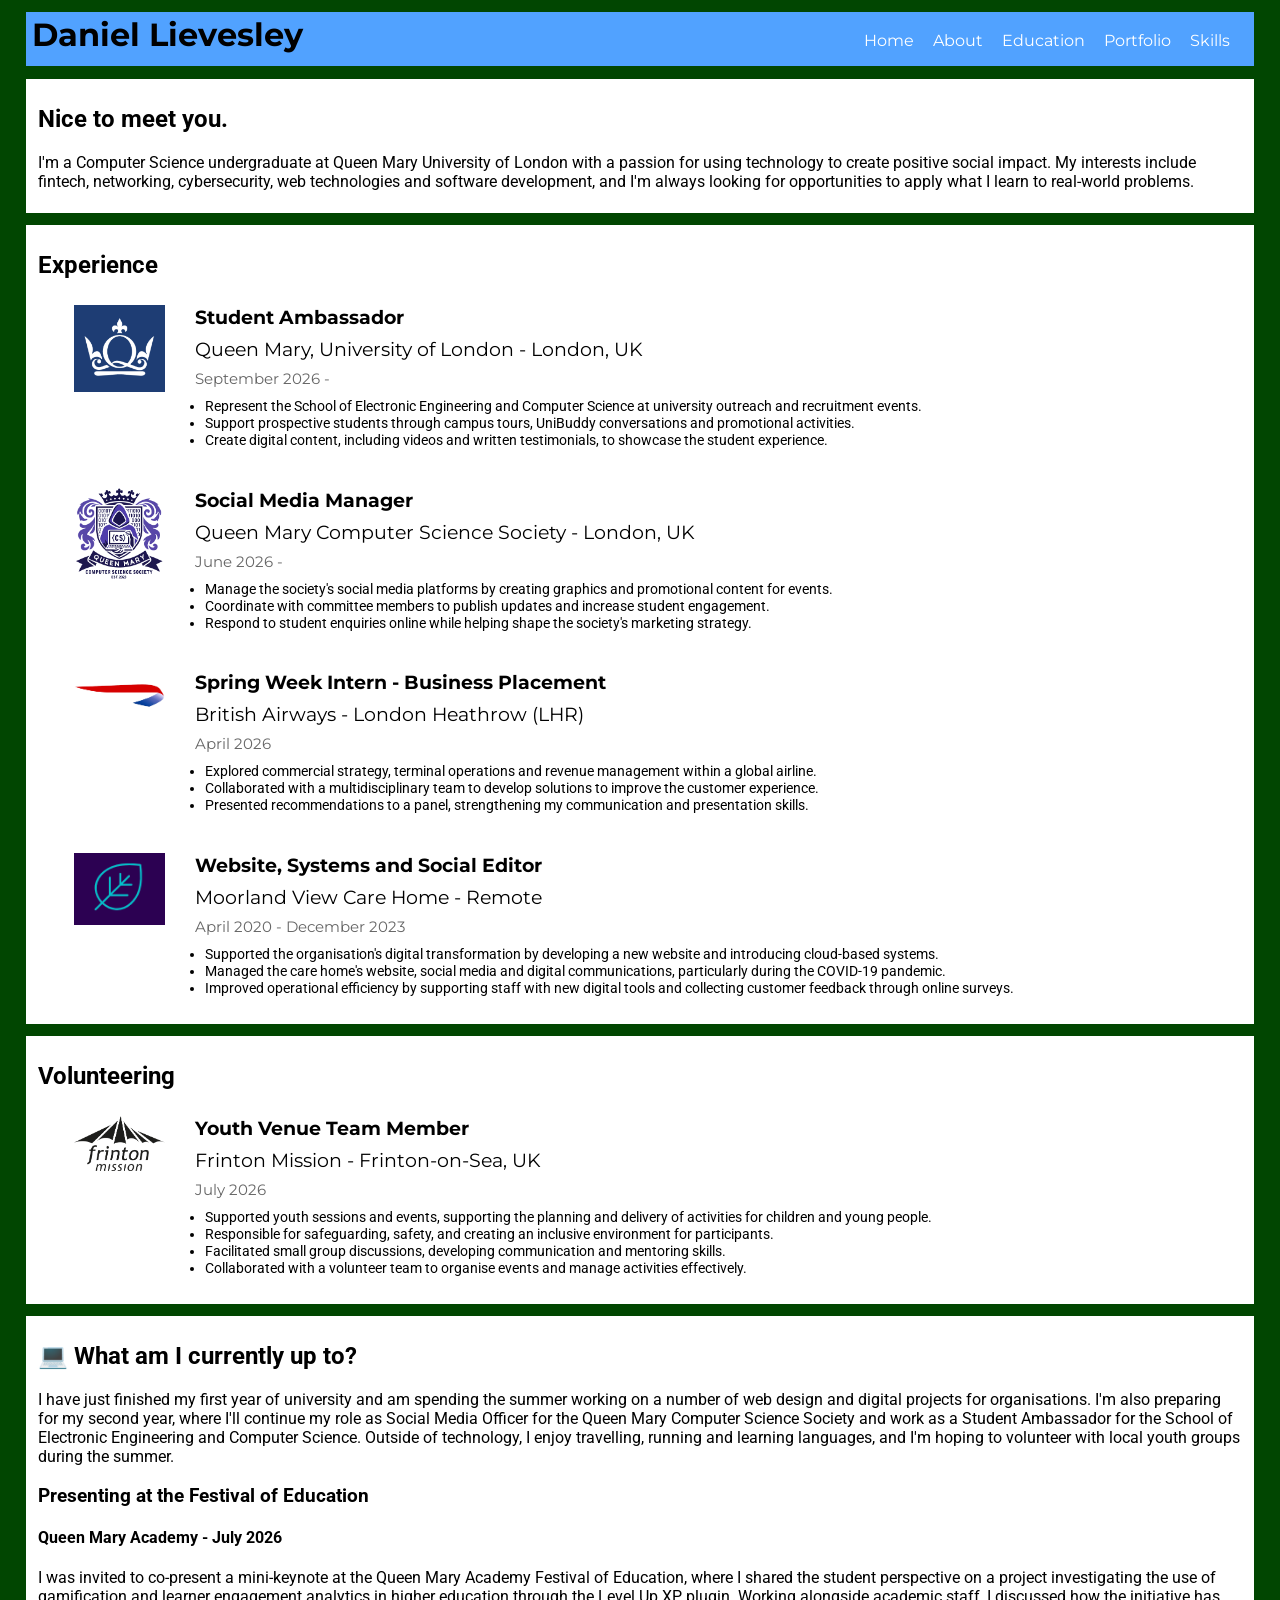
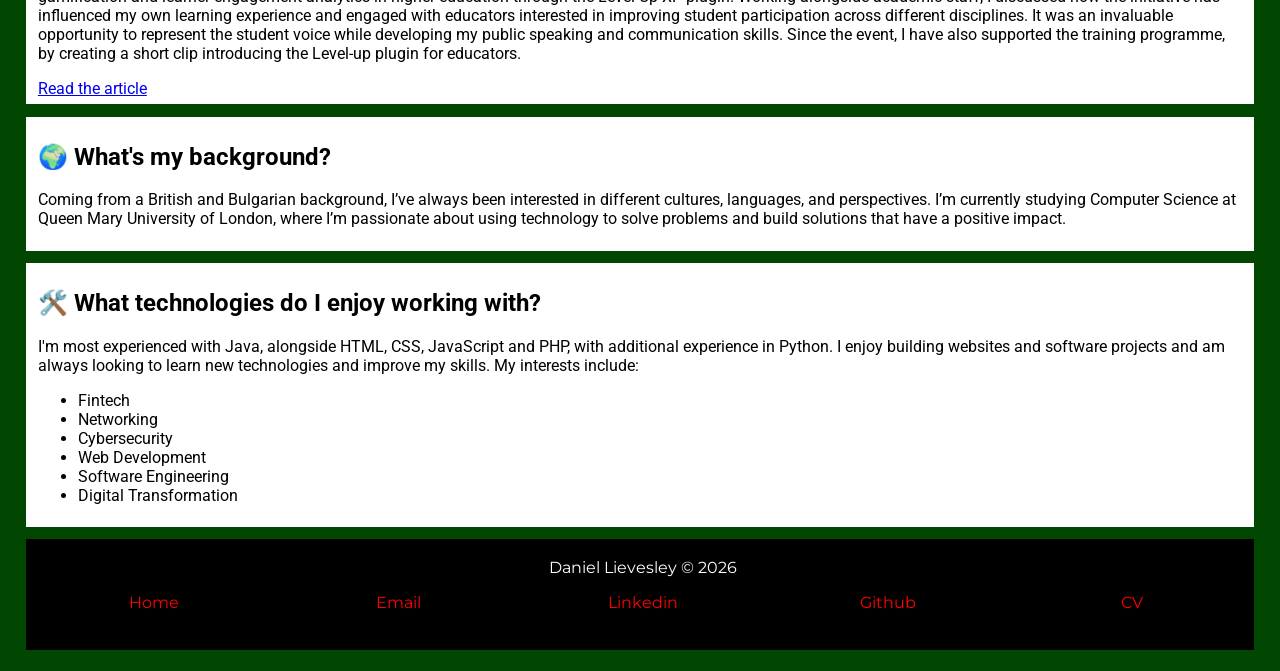
==== commit dada37a7: "add article link fest of edu" ====
--- a/about.html
+++ b/about.html
@@ -115,6 +115,7 @@
     <p> I was invited to co-present a mini-keynote at the Queen Mary Academy Festival of Education, where I shared the student perspective on a project investigating the use of gamification and learner engagement analytics in higher education through the Level Up XP plugin.
 
 Working alongside academic staff, I discussed how the initiative has influenced my own learning experience and engaged with educators interested in improving student participation across different disciplines. It was an invaluable opportunity to represent the student voice while developing my public speaking and communication skills. Since the event, I have also supported the training programme, by creating a short clip introducing the Level-up plugin for educators. </p>
+<a href='https://www.qmul.ac.uk/eecs/china/jtlc/news/items/queen-mary-festival-of-education-2026-day-2.html' target="_blank"> Read the article</a>
 </section>
     <section>
         <h2> 🌍 What's my background? </h2>
